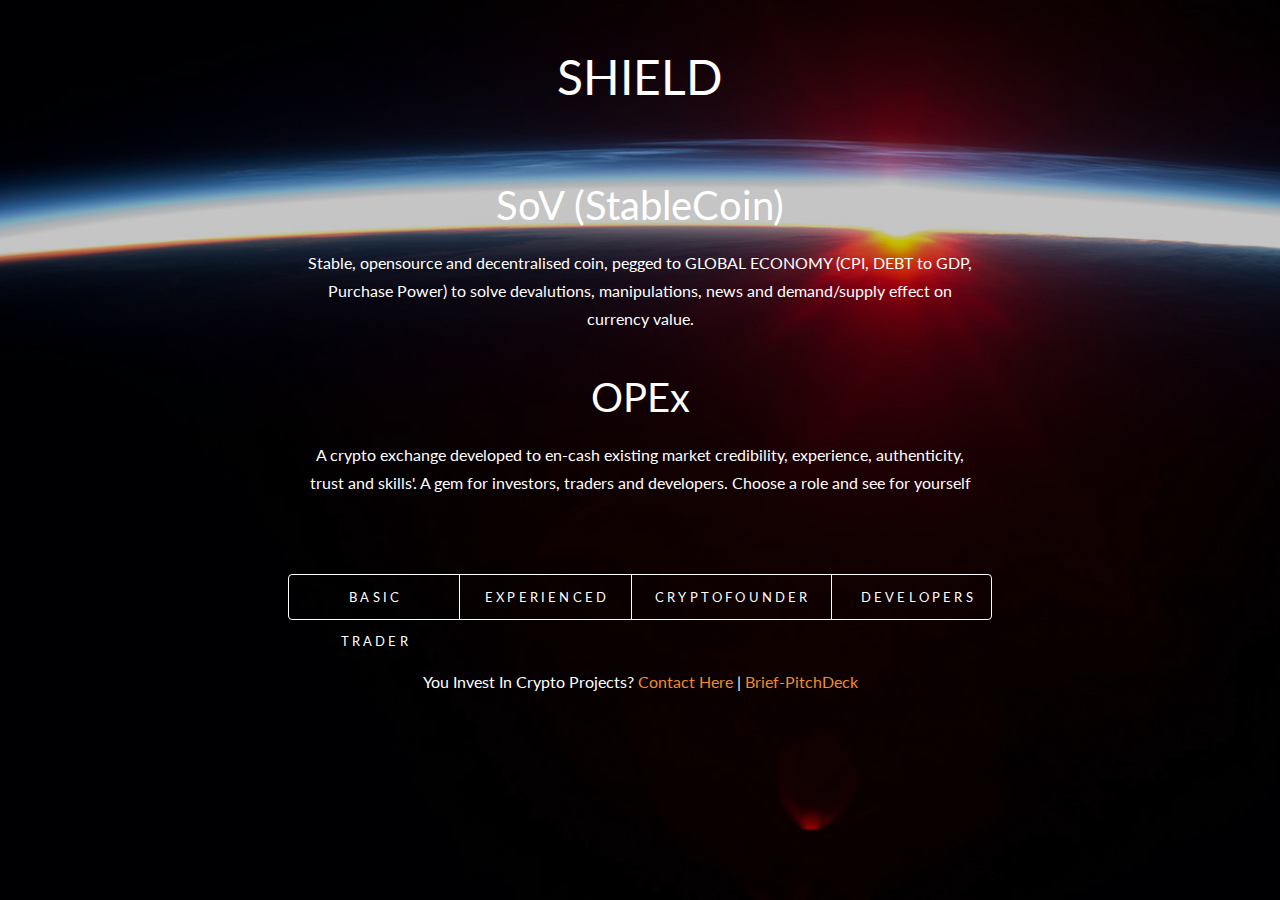
==== index.html @ a000522f "favicon up" ====
<!--
Author: W3layouts
Author URL: http://w3layouts.com
License: Creative Commons Attribution 3.0 Unported
License URL: http://creativecommons.org/licenses/by/3.0/
-->
<!DOCTYPE html>
<html>
<head>
<title>SHIELD | SoV, OPEX,</title>
<!-- for-mobile-apps -->
<meta name="viewport" content="width=device-width, initial-scale=1">
<meta http-equiv="Content-Type" content="text/html; charset=utf-8" />
<meta name="keywords" content="Different Tab Forms Widget Responsive Widget,Login form widgets, Sign up Web forms , Login signup Responsive web form,Flat Pricing table,Flat Drop downs,Registration Forms,News letter Forms,Elements"
	/>
<script>
		addEventListener("load", function () {
			setTimeout(hideURLbar, 0);
		}, false);

		function hideURLbar() {
			window.scrollTo(0, 1);
		}
	</script>
<!-- //for-mobile-apps -->
<!-- font-awesome icons -->
<link rel="stylesheet" href="css/font-awesome.min.css" />
<link rel="shortcut icon" href="images/favicon.png" type="image/png">
<!-- //font-awesome icons -->
<link href="css/style.css" rel="stylesheet" type="text/css" media="all" />
<link href="css/popuo-box.css" rel="stylesheet" type="text/css" media="all" />
<link href="//fonts.googleapis.com/css?family=Lato:100,100i,300,300i,400,400i,700,700i,900,900i&subset=latin-ext" rel="stylesheet">
</head>
<body>
	<div class="main">
		<h1>SHIELD</h1>
			<div class="w3l_main_grids">
				<div class="agile-w3ls">
						
						<div class="content-1">
							<div class="inner">
								<h2>SoV (StableCoin)</h2>
								<p> Stable, opensource and decentralised coin, pegged to GLOBAL ECONOMY (CPI, DEBT to GDP, Purchase Power) to solve devalutions, manipulations, news and demand/supply effect on currency value.</p>
							</div>
							<div class="inner">
								<h2>OPEx</h2>
								<p> A crypto exchange developed to en-cash existing market credibility, experience, authenticity, trust and skills'. A gem for investors, traders and developers. Choose a role and see for yourself</p>
							</div>
							
						</div>
						<div class="agileits_copyright">
							<p> </p>
						</div>
						<div class="agile-nav">
							<nav>
								<ul>
									<li><a class="popup-with-zoom-anim" href="#small-dialog">Basic Trader</a></li>
									<li><a class="popup-with-zoom-anim" href="#small-dialog1">Experienced</a></li>
									<li><a class="popup-with-zoom-anim" href="#small-dialog2">Cryptofounder</a></li>
									<li><a class="popup-with-zoom-anim" href="#small-dialog3">Developers</a></li>
									<div class="clear"></div>
								</ul>
							</nav>
						</div>
					</div>
			</div>

			<div class="agileits_copyright">
			<p>You invest in crypto projects? <a href="https://docs.google.com/forms/d/e/1FAIpQLSe8ktGkxMdHptUZDzYzCmbK1CHjD-7XuiJpvUuY6eFfqFFlgA/viewform?usp=sf_link"target="_blank">Contact Here</a> | <a href="https://thecompanybrief.com/briefs/77hs2" target="_blank">Brief-PitchDeck</a></p>
		</div>
	<!-- small-dialog -->
		<div id="small-dialog" class="mfp-hide w3ls_small_dialog wthree_pop">
			<div class="w3l_main_grid1_w3ls_grid">
				<iframe src="https://docs.google.com/forms/d/e/1FAIpQLSf9cicVhAZ8kPT_a_xrizvjC42dXgAyrbxTZ6YXMr8mtsAuKQ/viewform?embedded=true" width="640" height="1869" frameborder="0" marginheight="0" marginwidth="0"></iframe>	
		</div>
	<!-- //small-dialog -->
	<!-- small-dialog1 -->
	<div id="small-dialog1" class="mfp-hide w3ls_small_dialog wthree_pop">
		<div class="w3l_main_grid1_w3ls_grid">
					<iframe src="https://docs.google.com/forms/d/e/1FAIpQLScFJskcE_09qc7dZI-u8bq-bXFkSENgjenCDsN50kf8i3jAcg/viewform?embedded=true" width="640" height="1452" frameborder="0" marginheight="0" marginwidth="0"></iframe>
					
				</div>
		</div>
	<!-- //small-dialog1 -->
	<!-- small-dialog2 -->
		<div id="small-dialog2" class="mfp-hide w3ls_small_dialog wthree_pop">
				<div class="w3l_main_grid1_w3ls_grid agileinfo_account_reset">
					<iframe src="https://docs.google.com/forms/d/e/1FAIpQLSdk7R9BxZvJ1wugtqSBVRFxWWu4V8XxVItcsx4haS3cgyR8eg/viewform?embedded=true" width="640" height="1459" frameborder="0" marginheight="0" marginwidth="0"></iframe>

				</div>
		</div>
	<!-- //small-dialog2 -->
	<!-- small-dialog3 -->
		<div id="small-dialog3" class="mfp-hide w3ls_small_dialog wthree_pop">
			<div class="w3l_main_grid1_w3ls_grid">
					<iframe src="https://docs.google.com/forms/d/e/1FAIpQLSeETdDZ8EoblFKsa_eYfL6viPxOibIni_ApVsbxssQGWS-c4Q/viewform?embedded=true" width="640" height="2061" frameborder="0" marginheight="0" marginwidth="0"></iframe>
				</div>	
		</div>
	<!-- //small-dialog3 -->
	<!-- small-dialog4 -->
		<div id="small-dialog4" class="mfp-hide w3ls_small_dialog wthree_pop">
			<div class="w3l_main_grid1_w3ls_grid">
					<iframe src="https://docs.google.com/forms/d/e/1FAIpQLSeETdDZ8EoblFKsa_eYfL6viPxOibIni_ApVsbxssQGWS-c4Q/viewform?embedded=true" width="640" height="2061" frameborder="0" marginheight="0" marginwidth="0"></iframe>
				</div>	
		</div>
	<!-- //small-dialog4 -->
		
		<!-- js -->
			<script src="js/jquery-2.2.3.min.js"></script> 
		<!-- //js --> 
			<!-- pop-up-box -->
			<script src="js/jquery.magnific-popup.js" type="text/javascript"></script>
			<!--//pop-up-box -->
			<script>
				$(document).ready(function() {
					$('.popup-with-zoom-anim').magnificPopup({
						type: 'inline',
						fixedContentPos: false,
						fixedBgPos: true,
						overflowY: 'auto',
						closeBtnInside: true,
						preloader: false,
						midClick: true,
						removalDelay: 300,
						mainClass: 'my-mfp-zoom-in'
					});														
				});
			</script>
			
	</div>
</body>
</html>
---- css/style.css ----
/*--
Author: W3layouts
Author URL: http://w3layouts.com
License: Creative Commons Attribution 3.0 Unported
License URL: http://creativecommons.org/licenses/by/3.0/
--*/
/* reset */
html,body,div,span,applet,object,iframe,h1,h2,h3,h4,h5,h6,p,blockquote,pre,a,abbr,acronym,address,big,cite,code,del,dfn,em,img,ins,kbd,q,s,samp,small,strike,strong,sub,sup,tt,var,b,u,i,dl,dt,dd,ol,nav ul,nav li,fieldset,form,label,legend,table,caption,tbody,tfoot,thead,tr,th,td,article,aside,canvas,details,embed,figure,figcaption,footer,header,hgroup,menu,nav,output,ruby,section,summary,time,mark,audio,video{margin:0;padding:0;border:0;font-size:100%;font:inherit;vertical-align:baseline;}
article, aside, details, figcaption, figure,footer, header, hgroup, menu, nav, section {display: block;}
ol,ul{list-style:none;margin:0px;padding:0px;}
blockquote,q{quotes:none;}
blockquote:before,blockquote:after,q:before,q:after{content:'';content:none;}
table{border-collapse:collapse;border-spacing:0;}
/* start editing from here */
a{text-decoration:none;}
.txt-rt{text-align:right;}/* text align right */
.txt-lt{text-align:left;}/* text align left */
.txt-center{text-align:center;}/* text align center */
.float-rt{float:right;}/* float right */
.float-lt{float:left;}/* float left */
.clear{clear:both;}/* clear float */
.pos-relative{position:relative;}/* Position Relative */
.pos-absolute{position:absolute;}/* Position Absolute */
.vertical-base{	vertical-align:baseline;}/* vertical align baseline */
.vertical-top{	vertical-align:top;}/* vertical align top */
nav.vertical ul li{	display:block;}/* vertical menu */
nav.horizontal ul li{	display: inline-block;}/* horizontal menu */
img{max-width:100%;}
/*end reset*/
html, body{
    font-size: 100%;
	font-family: 'Lato', sans-serif;
	background:#212121;
}
h1,h2,h3,h4,h5,h6,input,p,a,select{
	font-family: 'Lato', sans-serif;
	margin:0;
}
ul,label{
	margin:0;
	padding:0;
}
body a:hover,body a{
	text-decoration:none;
}
body {
    background: url(../images/1.jpg);
    background-size: cover;
	min-height: 100vh;
}
/*-- main --*/
.agileits_copyright{
	text-align: center;
}
.agileits_copyright p{
	font-size: 1em;
    color:#fff;
    margin: 3em 0 0;
    line-height: 1.8em;
    padding: 0 1em;
    text-transform: capitalize;
}
.agileits_copyright p a {
    color:#ed8d2d;
    text-decoration: none;
}
.agileits_copyright p a:hover{
	color:#fff;
}
input[type="submit"],.btn-primary,.agileits_copyright p a,.w3l_search_bottom ul.agileits_social_icons li a{
	transition:.5s ease-in;
	-webkit-transition:.5s ease-in;
	-moz-transition:.5s ease-in;
	-o-transition:.5s ease-in;
	-ms-transition:.5s ease-in;
}
.main {
    padding: 3em 0 6.5em;
}
.main h1{
	text-align: center;
    color:#ffffff;
    font-size:3em;
    margin-bottom: 1em;
	text-transform:uppercase;
}
.message textarea {
    outline: none;
    padding: 10px 10px 10px 40px;
    font-size: 14px;
    color: #212121;
    border: none;
    border-bottom: 1px solid #999;
    width: 86.5%;
	font-family: 'Lato', sans-serif;
}
.inner h2 {
    font-size: 40px;
    text-align: center;
    color: #fff;
}
.inner p {
    font-size: 16px;
    color: #fff;
    line-height: 28px;
    text-align: center;
    margin: 20px 0 0;
}
.w3l_main_grids{
	width:55%;
	margin:0 auto;
}
 .content .inner > :last-child {
    margin-bottom: 0;
}
 .content {
    border-style: solid;
    border-color: #ffffff;
    border-top-width: 1px;
    border-bottom-width: 1px;
    max-width: 100%;
}
 .content p {
    text-transform: uppercase;
    letter-spacing: 0.2rem;
    font-size: 0.8rem;
    line-height: 2;
}
.agile-w3ls  {
    -moz-transition: opacity 0.325s ease-in-out;
    -webkit-transition: opacity 0.325s ease-in-out;
    -ms-transition: opacity 0.325s ease-in-out;
    transition: opacity 0.325s ease-in-out;
    position: relative;
    margin-top: 3.5rem;
}
.agile-w3ls nav ul {
    display: -moz-flex;
    display: -webkit-flex;
    display: -ms-flex;
    display: flex;
    margin-bottom: 0;
    list-style: none;
    padding-left: 0;
    border: solid 1px #ffffff;
    border-radius: 4px;
}
.w3l_main_grids nav ul li a {
    display: block;
    min-width: 10.95rem;
    height: 2.75rem;
    line-height: 2.75rem;
    padding: 0 1.25rem 0 1.45rem;
    text-transform: uppercase;
    letter-spacing: 0.2rem;
    font-size: 0.8rem;
    border-bottom: 0;
	text-align:center;
	color: #fff;
	outline: none;
}
.agile-w3ls nav ul li:first-child {
    border-left: 0;
}
.agile-w3ls nav ul li {
    padding-left: 0;
    border-left: solid 1px #ffffff;
}

.w3ls_sign_up{
	text-align:center;
}
.w3ls_sign_up a {
    font-size: 1.5em;
    color: #fff;
    padding: .5em 0;
    background: none;
    display: block;
    border: 1px solid #fff;
    text-decoration: none;
}
.agile-nav {
    position: relative;
    margin-top: 57px;
}
.agile-w3ls .content-1 {
    max-width: 100%;
}
.w3l_main_grid:nth-child(2) {
    margin: 0 2em;
}
.w3l_main_grid:nth-child(3) {
    margin: 0 2em 0 0;
}
.agileits_main_grid_top,.wthree_main_grid_middle_pos,.w3_agileits_sign_up a{
	background:#c95ed1 !important;
}
.agileinfo_para{
	color:#fabcff !important;
}
.agileits_w3layouts_main_grid_top,.w3_agile_main_grid_middle_pos,.w3layouts_sign_up a{
	background:#32d1a4 !important;
}
.agile_para{
	color:#c8ffef !important;
}
.w3_main_grid_middle1 ul li i{
	color:#c95ed1 !important;
}
.w3_main_grid_middle2 ul li i{
	color:#32d1a4 !important;
}
.inner {
    padding: 20px;
}
/*-- pop-up --*/
.w3l_main_grid1_w3ls_grid h3 {
    font-size: 1.5em;
    text-transform: uppercase;
    color: #fff;
    padding: 0.5em;
    background: #1d2a3a;
    text-align: center;
}
.w3_agile_main_left_grid_w3_agileits {
    padding: 2em;
    background: #fff;
}
.w3l_main_grid1_w3ls_grid input[type="text"],.agileits_mask_password input[type="email"], .w3l_main_grid1_w3ls_grid input[type="password"], .w3l_main_grid1_w3ls_grid input[type="email"] {
    outline: none;
    padding: 10px 10px 10px 40px;
    font-size: 14px;
    color: #212121;
    border: none;
    border-bottom: 1px solid #999;
    width:86.5%;
}
.agileits_w3layouts_user:nth-child(2),.agileits_w3layouts_user:nth-child(4),.w3l_main_grid1_w3ls_grid:nth-child(2) {
    margin: 1.5em 0;
}
.agile_remember {
    padding: 0.5em 0;
}
.agile_remember_left {
    float: left;
}
.agile_remember_right {
    float: right;
}
.agile_remember_right a {
    font-size: 1em;
    color: #999;
    text-decoration: underline;
}
.agile_remember_right a:hover {
    color: #212121;
}
.w3l_main_grid1_w3ls_grid label {
    font-size: 1em;
    font-weight: 400;
    color: #999;
    margin: 1.5em 0 0 0em;
    text-transform: capitalize;
}
.checkbox {
    position: relative;
	padding-left: 38px !important;
    cursor: pointer;
}
.checkbox i {
    position: absolute;
    bottom: -2px;
    left: 0;
    display: block;
    width: 20px;
    height: 20px;
    outline: none;
    border: 1px solid #5B5B5B;
    background: #FFF;
}
.checkbox input + i:after,.radio input + i:after {
    position: absolute;
    opacity: 0;
    transition: opacity 0.1s;
    -o-transition: opacity 0.1s;
    -ms-transition: opacity 0.1s;
    -moz-transition: opacity 0.1s;
    -webkit-transition: opacity 0.1s;
}
.checkbox input:checked + i:after,.radio input:checked + i:after{
    opacity: 1;
}
.checkbox input,.radio input {
    position: absolute;
    left: -9999px;
}
.checkbox input + i:after {
    content: '';
    background: url("../images/4.png") no-repeat 0px 2px;
    top: 0px;
    left: 2px;
    width: 20px;
    height: 20px;
    font: normal 12px/16px FontAwesome;
    text-align: center;
}
.agileits_w3layouts_user{
	position:relative;
}
.agileits_w3layouts_user i{
	position: absolute;
    top: 26%;
    left: 2%;
    font-size: 1em;
    color: #424242;
}
.w3l_main_grid1_w3ls_grid input[type="submit"],.w3l_main_grid1_w3ls_grid input[type="reset"],.agileits_mask_password input[type="submit"]{
    outline: none;
    padding: 10px 0;
    font-size: 1em;
    color: #fff;
    border: none;
    width: 100%;
    background:#ed8d2d;
    cursor: pointer;
    margin: 1.5em 0 0;
}
.w3l_main_grid1_w3ls_grid input[type="submit"]:hover,.w3l_main_grid1_w3ls_grid input[type="reset"]:hover,.agileits_mask_password input[type="submit"]:hover{
	background:#1d2a3a;
	color:#fff;
}
.w3l_main_grid1_w3ls_grid h4 {
    font-size: 1.2em;
    color: #212121;
    margin: 1.5em 0 1em;
    text-align: center;
}
.wthree_social_icons{
	text-align:center;
}
.wthree_social_icons ul li{
	display:inline-block;
}
.wthree_social_icons ul li a{
	width: 40px;
    height: 40px;
    color: #fff;
    text-align: center;
    display: block;
    font-size: 13px;
    line-height: 3.2;
    border-radius: 20px;
}
a.w3_agile_facebook{
	background:#3b5998;
}
a.agile_twitter{
	background:#1da1f2;
}
a.w3_agile_dribble{
	background:#ea4c89;
}
a.w3_agile_vimeo{
	background:#1ab7ea;
}
a.w3_agile_facebook:hover {
    background: #84a3e3;
}
a.agile_twitter:hover{
	background:#68b8e9;
}
a.w3_agile_dribble:hover{
	background:#f782af;
}
a.w3_agile_vimeo:hover{
	background:#5acef3;
}
.w3_agile_main_left_grid_w3_agileits h5 {
    font-size: 1em;
    color: #999;
    margin: 2em 0 0;
    text-align: center;
}
.w3_agile_main_left_grid_w3_agileits h5 a {
    color: #212121;
    text-decoration: underline;
}
.w3_agile_main_left_grid_w3_agileits h5 a:hover {
    color: #999;
}
.check label span {
    color:#ee2b2b;
}
.agileinfo_account_reset{
	margin:2em 0;
}
.w3_agile_main_left_grid_w3_agileits p.asd {
    font-size: 14px;
    color: #999;
    line-height: 1.8em;
}
.w3_agile_main_left_grid_w3_agileits p a {
    text-decoration: none;
    color: #212121;
    text-decoration: underline;
}
.w3_agile_main_left_grid_w3_agileits p a:hover {
    color: #999;
}

.w3_pass + .unmask {
  position: absolute;
  right: 0;
  top: 7px;
  text-indent: -9999px;
  width: 25px;
  height: 25px;
  background: #aaa;
  border-radius: 50%;
  cursor: pointer;
  border: none;
  -webkit-appearance: none;
  outline:none;
}

.w3_pass + .unmask:before {
  content: "";
  position: absolute;
  top: 4px;
  left: 4px;
  width: 17px;
  height: 17px;
  background: #e3e3e3;
  z-index: 1;
  border-radius: 50%;
}

.w3_pass[type="text"] + .unmask:after {
  content: "";
  position: absolute;
  top: 6px;
  left: 6px;
  width: 13px;
  height: 13px;
  background: #aaa;
  z-index: 2;
  border-radius: 50%;
}
.agileits_w3layouts_user1{
	margin:1.5em 0 0 !important;
}
input[type="password"].w3_pass {
    padding: 10px 40px 10px 40px;
    width: 78.5% !important;
}
/*-- //pop-up --*/
@media (max-width: 1440px) {
.w3l_main_grids nav ul li a {
    min-width: 9.95rem;
}
}
@media (max-width: 1366px) {
.w3l_main_grids nav ul li a {
    min-width: 8.95rem;
}
}
@media (max-width: 1280px) {
.w3l_main_grids nav ul li a {
    min-width: 7.95rem;
}
}
@media (max-width: 1080px) {
.w3l_main_grids nav ul li a {
    min-width: 5.95rem;
}
.agile-w3ls {
    margin-top: 0rem;
}
.inner {
    padding: 0px;
}
.main h1 {
    font-size: 3em;
    margin-bottom: 1.1em;
}
}
@media (max-width: 991px) {
.w3l_main_grids {
    width: 59%;
}
}
@media (max-width: 900px) {
.w3l_main_grids {
    width: 63%;
}
}
@media (max-width: 800px) {
.w3l_main_grids {
    width: 71%;
}
}
@media (max-width:768px) {
.w3l_main_grids {
    width: 72%;
}
.main {
    padding: 8em 0 22.5em;
}
}
@media (max-width: 736px) {
.w3l_main_grids {
    width: 77%;
}
.main {
    padding: 3em 0 3em;
}
}
@media (max-width: 667px) {
.w3l_main_grids {
    width: 85%;
}
.main {
    padding: 3em 0 2.5em;
}
}
@media (max-width: 640px) {
.w3l_main_grids {
    width: 79%;
}
.main h1 {
    font-size: 2.5em;
}
.w3l_main_grids nav ul li a {
    min-width: 4.95rem;
}
#small-dialog, #small-dialog1, #small-dialog2, #small-dialog3 {
    max-width: 400px;
}
}
@media (max-width: 600px) {
.w3l_main_grids {
    width: 88%;
}
}
@media (max-width: 568px) {
.w3l_main_grids {
    width: 93%;
}
}
@media (max-width: 480px) {
.w3l_main_grids {
    width: 94%;
}
.main h1 {
    font-size: 2em;
}
.inner h2 {
    font-size: 30px;
}
.w3l_main_grids nav ul li a {
    padding: 0 1.25rem 0 0.72rem;
	min-width: 3.95rem;
}
}
@media (max-width: 414px) {
.w3l_main_grids {
    width: 86%;
}
.w3l_main_grids nav ul li a {
    padding: 0 0.25rem 0 0.2rem;
    min-width: 4.7rem;
    letter-spacing: 0.1rem;
}
.main {
    padding: 3em 0 10.95em;
}
#small-dialog, #small-dialog1, #small-dialog2, #small-dialog3 {
    padding: 1em;
}
.w3_agile_main_left_grid_w3_agileits {
    padding: 2em 1em 2em 0em;
}
}
@media (max-width: 384px) {
.w3l_main_grids {
    width: 92%;
}
.main h1 {
    font-size: 1.8em;
}
.w3l_main_grids nav ul li a {
    min-width: 4.65rem;
}
.main {
    padding: 3em 0 6.95em;
}
}
@media (max-width: 375px) {
.w3l_main_grids {
    width: 91%;
}
}
@media (max-width: 320px) {
.w3l_main_grids {
    width: 96%;
}
.main h1 {
    font-size: 1.6em;
}
.inner h2 {
    font-size: 26px;
}
.w3l_main_grids nav ul li a {
    padding: 0 0.1rem 0 0.4rem;
    min-width: 4.15rem;
    letter-spacing: 0rem;
}
.agile-nav {
    margin-top: 30px;
}
.main {
    padding: 3em 0 2.75em;
}
.agileits_copyright p {
    margin: 2em 0 0;
}
.agileits_copyright p {
    font-size: 0.95em;
}
}
---- css/popuo-box.css ----
/* Styles for dialog window */
#small-dialog,#small-dialog1,#small-dialog2,#small-dialog3{
	background:#fff;
	padding: 2em;
	text-align: left;
	max-width: 500px;
	margin: 40px auto;
	position: relative;
	text-align:center;
}
#small-dialog-it,#small-dialog-in,#small-dialog-fr,#small-dialog-sh,#small-dialog-sf,#small-dialog-su,#small-dialog-me,#small-dialog-ch,#small-dialog-pi,#small-dialog-am {
	background: white;
	padding:0px;
	text-align: left;
	max-width: 450px;
	margin: 40px auto;
	position: relative;
	text-align:center;
}
a.play-icon.popup-with-zoom-anim img:hover {
	opacity: 0.5;
	transition:0.5s all;
	-webkit-transition:0.5s all;
	-o-transition:0.5s all;
	-moz-transition:0.5s all;
	-ms-transition:0.5s all;
}
.portfolio-items{
	text-align:center;
	margin:0 auto;
}
.portfolio-items img{
	width:100%;
}
.portfolio-items h4{
	margin:1em 0;
	font-size:25px;
	color:#a63d56;
}
.portfolio-items p{
	text-align:justify;
}
/**

/**
 * Fade-zoom animation for first dialog
 */

/* start state */
.my-mfp-zoom-in #small-dialog,.my-mfp-zoom-in #small-dialog1, .my-mfp-zoom-in #small-dialog2, .my-mfp-zoom-in #small-dialog3  {
opacity: 0;
-webkit-transition: all 0.2s ease-in-out;
-moz-transition: all 0.2s ease-in-out;
-o-transition: all 0.2s ease-in-out;
transition: all 0.2s ease-in-out;
-webkit-transform: scale(0.8);
-moz-transform: scale(0.8);
-ms-transform: scale(0.8);
-o-transform: scale(0.8);
transform: scale(0.8);
}
/* animate in */
.my-mfp-zoom-in.mfp-ready #small-dialog,.my-mfp-zoom-in.mfp-ready #small-dialog1,.my-mfp-zoom-in.mfp-ready #small-dialog2,.my-mfp-zoom-in.mfp-ready #small-dialog3 {
opacity: 1;
-webkit-transform: scale(1);
-moz-transform: scale(1);
-ms-transform: scale(1);
-o-transform: scale(1);
transform: scale(1);
}
/* animate out */
.my-mfp-zoom-in.mfp-removing #small-dialog,.my-mfp-zoom-in.mfp-removing #small-dialog1,.my-mfp-zoom-in.mfp-removing #small-dialog2,.my-mfp-zoom-in.mfp-removing #small-dialog3 {
-webkit-transform: scale(0.8);
-moz-transform: scale(0.8);
-ms-transform: scale(0.8);
-o-transform: scale(0.8);
transform: scale(0.8);
opacity: 0;
}
/* Dark overlay, start state */
.my-mfp-zoom-in.mfp-bg {
opacity: 0;
-webkit-transition: opacity 0.3s ease-out;
-moz-transition: opacity 0.3s ease-out;
-o-transition: opacity 0.3s ease-out;
transition: opacity 0.3s ease-out;
}
/* animate in */
.my-mfp-zoom-in.mfp-ready.mfp-bg {
opacity: 0.8;
}
/* animate out */
.my-mfp-zoom-in.mfp-removing.mfp-bg {
opacity: 0;
}
/**
/* Magnific Popup CSS */
.mfp-bg {
  top: 0;
  left: 0;
  width: 100%;
  height: 100%;
  z-index: 1042;
  overflow: hidden;
  position: fixed;
  background: #0b0b0b;
  opacity: 0.8;
  filter: alpha(opacity=80); }

.mfp-wrap {
  top: 0;
  left: 0;
  width: 100%;
  height: 100%;
  z-index: 1043;
  position: fixed;
  outline: none !important;
  -webkit-backface-visibility: hidden; }

.mfp-container {
  text-align: center;
  position: absolute;
  width: 100%;
  height: 100%;
  left: 0;
  top: 0;
  padding: 0 8px;
  -webkit-box-sizing: border-box;
  -moz-box-sizing: border-box;
  box-sizing: border-box; }

.mfp-container:before {
  content: '';
  display: inline-block;
  height: 100%;
  vertical-align: middle; }

.mfp-align-top .mfp-container:before {
  display: none; }

.mfp-content {
  position: relative;
  display: inline-block;
  vertical-align: middle;
  margin: 0 auto;
  text-align: left;
  z-index: 1045; }

.mfp-inline-holder .mfp-content,
.mfp-ajax-holder .mfp-content {
  width: 100%;
  cursor: auto; }

.mfp-ajax-cur {
  cursor: progress; }

.mfp-zoom-out-cur,
.mfp-zoom-out-cur .mfp-image-holder .mfp-close {
  cursor: -moz-zoom-out;
  cursor: -webkit-zoom-out;
  cursor: zoom-out; }
.mfp-zoom {
  cursor: pointer;
  cursor: -webkit-zoom-in;
  cursor: -moz-zoom-in;
  cursor: zoom-in; }

.mfp-auto-cursor .mfp-content {
  cursor: auto; }

.mfp-close,
.mfp-arrow,
.mfp-preloader,
.mfp-counter {
  -webkit-user-select: none;
  -moz-user-select: none;
  user-select: none; }

.mfp-loading.mfp-figure {
  display: none; }

.mfp-hide {
  display: none !important; }
.mfp-content iframe{
	width:100%;
	min-height:500px;
}
.mfp-preloader {
  color: #cccccc;
  position: absolute;
  top: 50%;
  width: auto;
  text-align: center;
  margin-top: -0.8em;
  left: 8px;
  right: 8px;
  z-index: 1044; }

.mfp-preloader a {
  color: #cccccc; }

.mfp-preloader a:hover {
  color: white; }

.mfp-s-ready .mfp-preloader {
  display: none; }

.mfp-s-error .mfp-content {
  display: none; }

button.mfp-close,
button.mfp-arrow {
  overflow: visible;
  cursor: pointer;
  border: 0;
   background:#FFF;
  -webkit-appearance: none;
  display: block;
  padding: 0;
  z-index: 1046; }
button::-moz-focus-inner {
  padding: 0;
  border: 0; }

.mfp-close {
	width: 23px;
    height: 30px;
    line-height: 25px;
    position: absolute;
    left: -30px;
    top: -30px;
    text-decoration: none;
    text-align: center;
    padding: 0 0 18px 10px;
    color: white !important;
    font-style: normal;
    font-size: 45px;
    outline: none;
    font-family: 'Open Sans', sans-serif;
 }
  .mfp-close:hover, .mfp-close:focus {
    opacity: 1; }

.mfp-close-btn-in .mfp-close {
  color: #333333; 
  background: none;
  }

.mfp-image-holder .mfp-close,
.mfp-iframe-holder .mfp-close {
  color: white;
  right: -6px;
  text-align: right;
  padding-right: 6px;
  width: 100%; 
}
.login h3,.signup h3{
	margin:1em 0;
	color: #a63d56;
}
.login input[type="text"],.login input[type="password"]{
	width:90%;
	padding:5px;
	margin:3px 0;x
	border: 1px solid #a63d56;
	outline: none !important;
}
.signup input[type="text"]{
	width: 44.5%;
	padding: 5px;
	margin: 10px 0;
	outline: none;
	background: #EBEBEB;
	border: solid 1px #222;
}
.signup input.email[type="text"],.signup input[type="password"]{
	width: 90%;
	padding: 5px;
	margin: 10px 0;
	outline: none;
	background: #EBEBEB;
	border: solid 1px #222;
}
.login input[type="submit"],.signup input[type="submit"]{
	background: #347083;
	border: 0px;
	padding: 5px 10px;
	margin: 10px 10px;
	outline: none;
	font-size: 18px;
	color: #fff;
	text-transform: uppercase;
	width: 17%;	
	-webkit-appearance: none;
}
.login input[type="submit"]:hover,.signup input[type="submit"]:hover{
	background:#163035;
	-webkit-transition: all 0.5s ease-in-out;
	-moz-transition: all 0.5s ease-in-out;
	-o-transition: all 0.5s ease-in-out;
	transition: all 0.5s ease-in-out;
}
@media all and (max-width:600px){
	#small-dialog, #small-dialog1 {
		max-width: 420px;
	}
}
@media all and (max-width:568px){
	#small-dialog, #small-dialog1 {
		max-width: 425px;
	}
}
@media all and (max-width:480px){
	.comments-area textarea{
		height:100px;
	}
	.login input[type="submit"], .signup input[type="submit"] {
		font-size: 14px;
		width: 20%;
	}
	.mfp-close {
		left: 0;
	}
	#small-dialog, #small-dialog1 {
		max-width: 445px;
	}
}
@media all and (max-width:414px){
	#small-dialog, #small-dialog1 {
		padding: 1.5em;
	}
}
@media all and (max-width:375px){
	#small-dialog h2, #small-dialog1 h2 {
		font-size: 1.5em;
	}
}
@media all and (max-width:320px){
	.comments-area span.label,.comments-area span.text-field{
		float:none;
		width:100%;
	}
	.comments-area span{
		padding-bottom:3px;
	}
	.comments-area input[type="text"], .comments-area textarea{
		width:92%;
	}
	.comments-area div{
		padding:2px 0;
	}
	.mfp-content iframe{
		width:100%;
		min-height:250px;
	}
	.login input[type="submit"], .signup input[type="submit"] {
		font-size: 12px;
		width: 29%;
	}
	.signup input[type="text"] {
		width: 90%;
	}
	.mfp-close {
		right: 2px;
		top:-30px;
	}
}
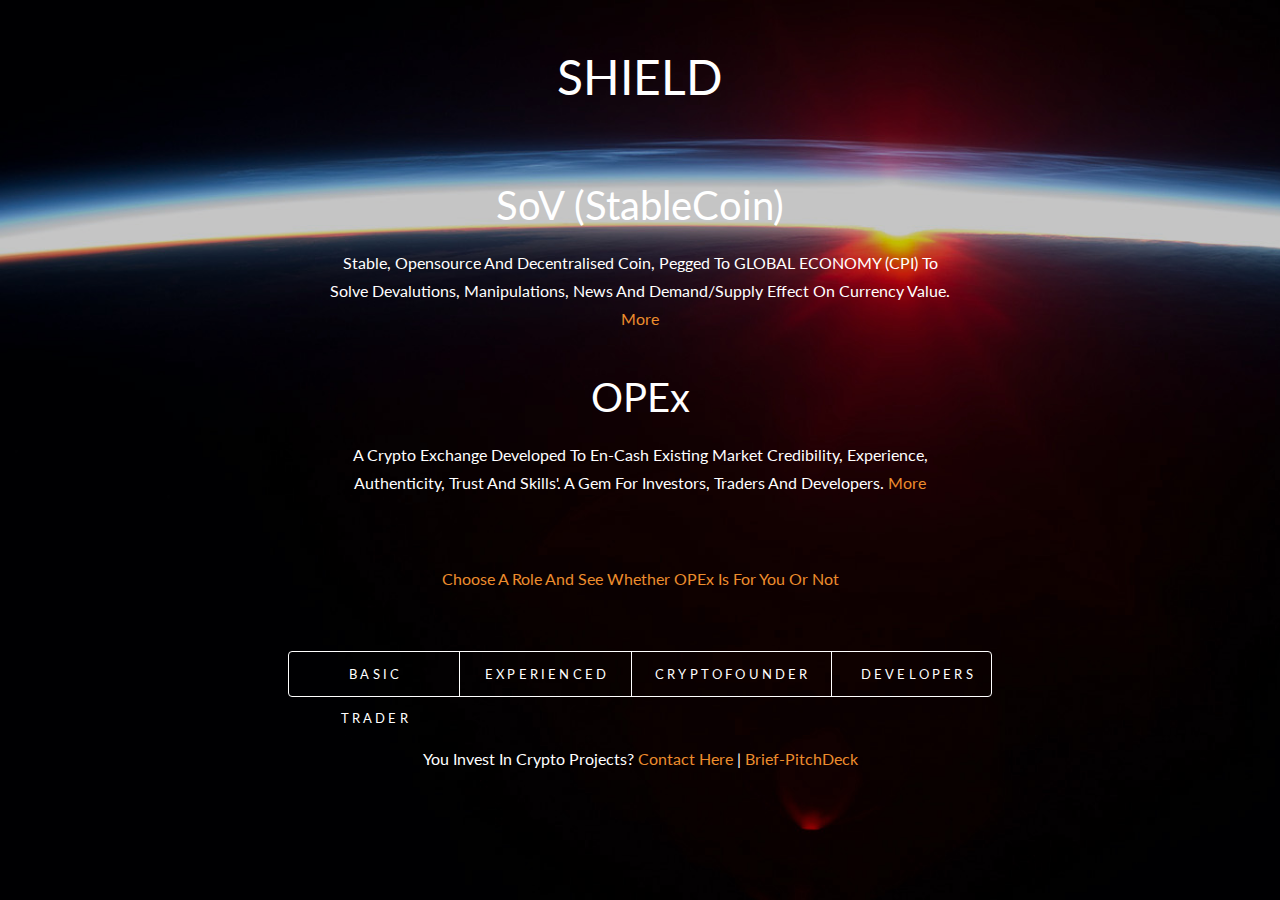
==== commit 7caec725: "sov and opex updates" ====
--- a/index.html
+++ b/index.html
@@ -41,16 +41,20 @@
 						<div class="content-1">
 							<div class="inner">
 								<h2>SoV (StableCoin)</h2>
-								<p> Stable, opensource and decentralised coin, pegged to GLOBAL ECONOMY (CPI, DEBT to GDP, Purchase Power) to solve devalutions, manipulations, news and demand/supply effect on currency value.</p>
+								<div class="agileits_copyright">
+									<p> Stable, opensource and decentralised coin, pegged to GLOBAL ECONOMY (CPI) to solve devalutions, manipulations, news and demand/supply effect on currency value.<a href="sov.html" target="_blank"> More</a></p>
+								</div>
 							</div>
 							<div class="inner">
 								<h2>OPEx</h2>
-								<p> A crypto exchange developed to en-cash existing market credibility, experience, authenticity, trust and skills'. A gem for investors, traders and developers. Choose a role and see for yourself</p>
+								<div class="agileits_copyright">
+									<p> A crypto exchange developed to en-cash existing market credibility, experience, authenticity, trust and skills'. A gem for investors, traders and developers.<a href="opex.html" target="_blank"> More</a></p>
+								</div>
 							</div>
 							
 						</div>
 						<div class="agileits_copyright">
-							<p> </p>
+							<p><a href="sov.html" target="_blank"> Choose a role and see whether OPEx is for you or not</a></p>
 						</div>
 						<div class="agile-nav">
 							<nav>
@@ -59,6 +63,8 @@
 									<li><a class="popup-with-zoom-anim" href="#small-dialog1">Experienced</a></li>
 									<li><a class="popup-with-zoom-anim" href="#small-dialog2">Cryptofounder</a></li>
 									<li><a class="popup-with-zoom-anim" href="#small-dialog3">Developers</a></li>
+
+
 									<div class="clear"></div>
 								</ul>
 							</nav>
@@ -67,8 +73,10 @@
 			</div>
 
 			<div class="agileits_copyright">
-			<p>You invest in crypto projects? <a href="https://docs.google.com/forms/d/e/1FAIpQLSe8ktGkxMdHptUZDzYzCmbK1CHjD-7XuiJpvUuY6eFfqFFlgA/viewform?usp=sf_link"target="_blank">Contact Here</a> | <a href="https://thecompanybrief.com/briefs/77hs2" target="_blank">Brief-PitchDeck</a></p>
-		</div>
+				<p>You invest in crypto projects? <a href="https://docs.google.com/forms/d/e/1FAIpQLSe8ktGkxMdHptUZDzYzCmbK1CHjD-7XuiJpvUuY6eFfqFFlgA/viewform?usp=sf_link"target="_blank">Contact Here</a> | <a href="https://thecompanybrief.com/briefs/77hs2" target="_blank">Brief-PitchDeck</a></p>
+			</div>
+
+			
 	<!-- small-dialog -->
 		<div id="small-dialog" class="mfp-hide w3ls_small_dialog wthree_pop">
 			<div class="w3l_main_grid1_w3ls_grid">
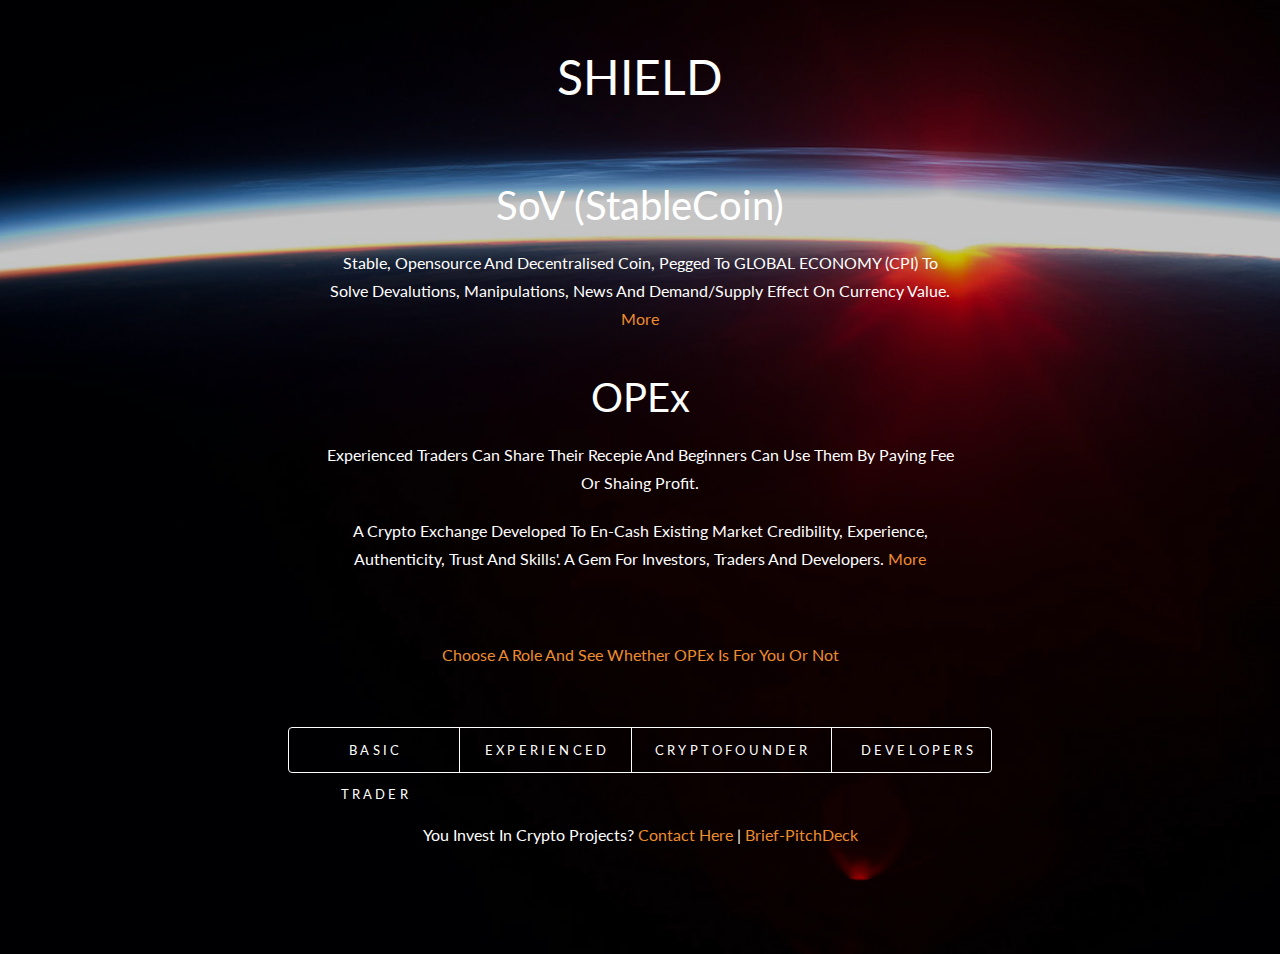
==== commit eb1c3296: "update" ====
--- a/index.html
+++ b/index.html
@@ -48,6 +48,7 @@
 							<div class="inner">
 								<h2>OPEx</h2>
 								<div class="agileits_copyright">
+									<p>Experienced traders can share their recepie and beginners can use them by paying fee or shaing profit.</p>
 									<p> A crypto exchange developed to en-cash existing market credibility, experience, authenticity, trust and skills'. A gem for investors, traders and developers.<a href="opex.html" target="_blank"> More</a></p>
 								</div>
 							</div>
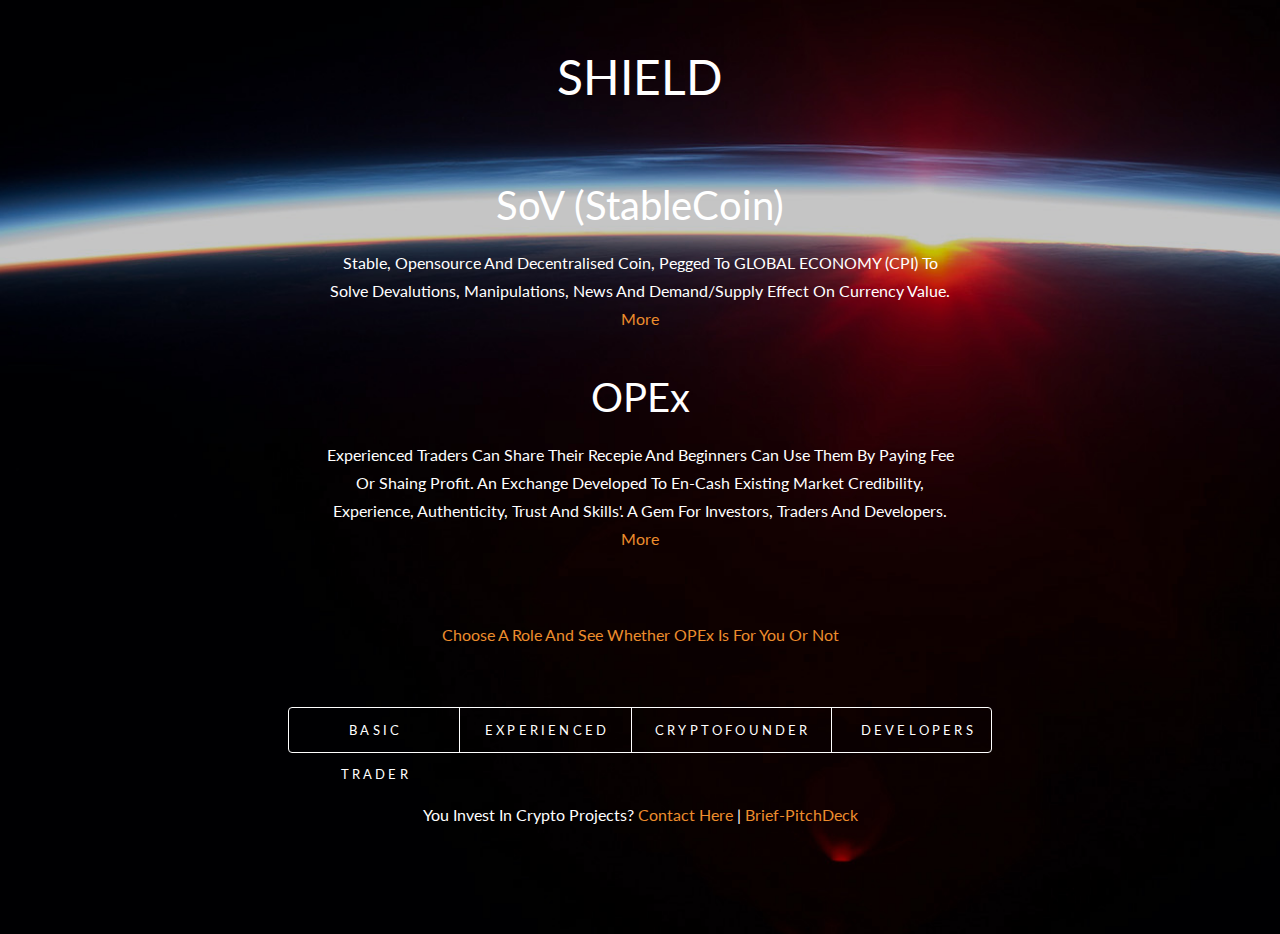
==== commit d55089b6: "Update index.html" ====
--- a/index.html
+++ b/index.html
@@ -48,8 +48,8 @@
 							<div class="inner">
 								<h2>OPEx</h2>
 								<div class="agileits_copyright">
-									<p>Experienced traders can share their recepie and beginners can use them by paying fee or shaing profit.</p>
-									<p> A crypto exchange developed to en-cash existing market credibility, experience, authenticity, trust and skills'. A gem for investors, traders and developers.<a href="opex.html" target="_blank"> More</a></p>
+									<p>Experienced traders can share their recepie and beginners can use them by paying fee or shaing profit.
+									An exchange developed to en-cash existing market credibility, experience, authenticity, trust and skills'. A gem for investors, traders and developers.<a href="opex.html" target="_blank"> More</a></p>
 								</div>
 							</div>
 							
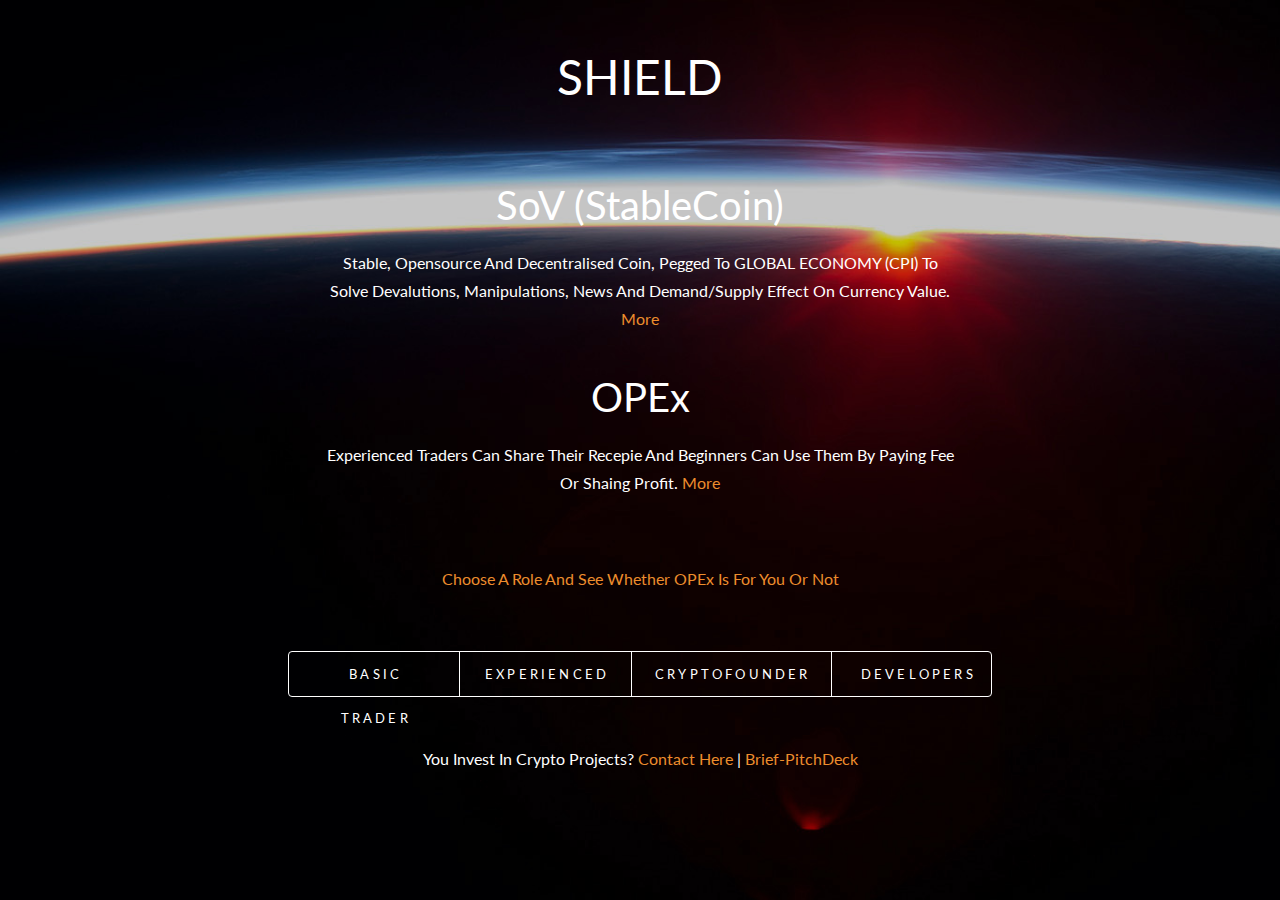
==== commit 3a88e7f4: "Update index.html" ====
--- a/index.html
+++ b/index.html
@@ -49,7 +49,7 @@
 								<h2>OPEx</h2>
 								<div class="agileits_copyright">
 									<p>Experienced traders can share their recepie and beginners can use them by paying fee or shaing profit.
-									An exchange developed to en-cash existing market credibility, experience, authenticity, trust and skills'. A gem for investors, traders and developers.<a href="opex.html" target="_blank"> More</a></p>
+									<a href="opex.html" target="_blank"> More</a></p>
 								</div>
 							</div>
 							
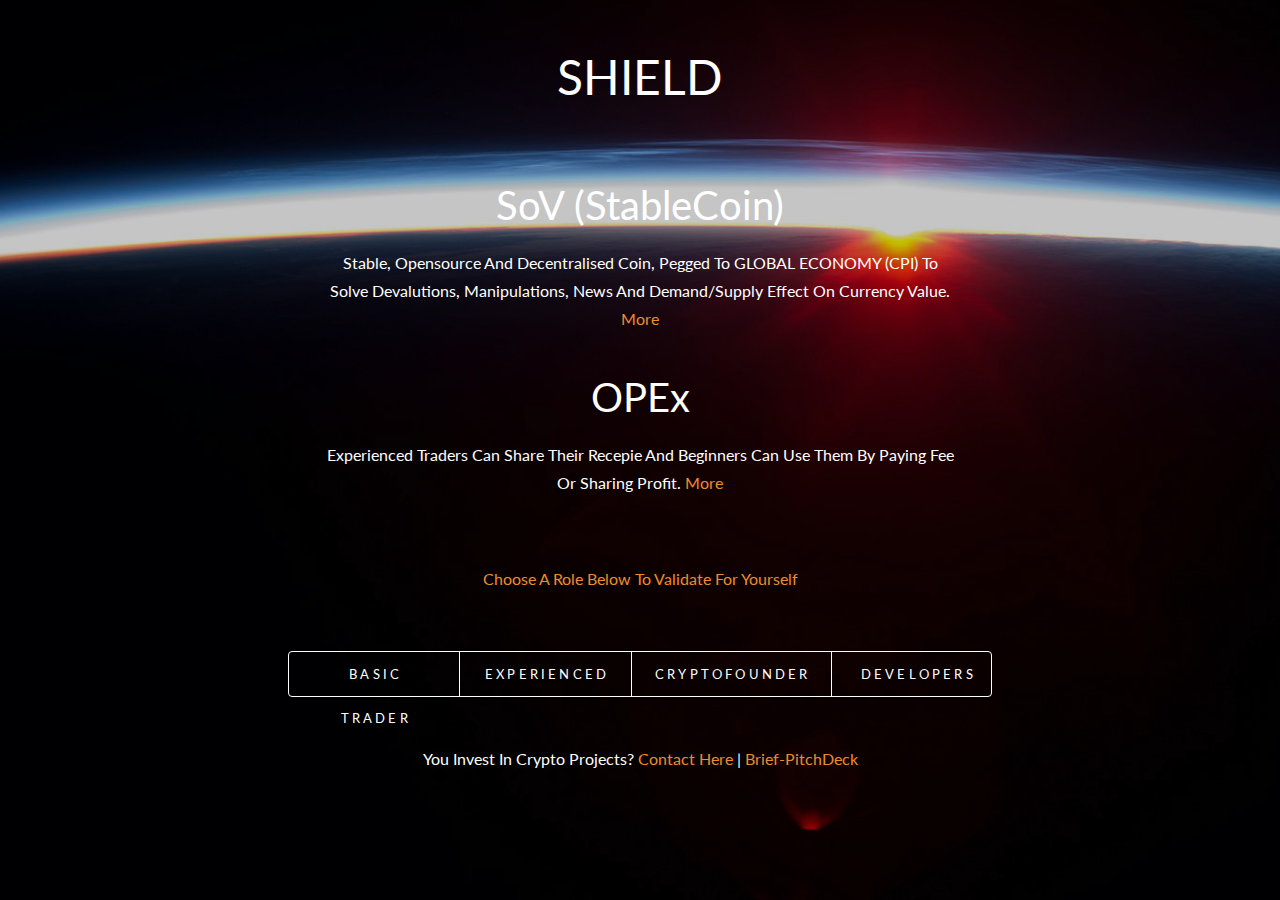
==== commit 2a86f87f: "Update index.html" ====
--- a/index.html
+++ b/index.html
@@ -48,14 +48,14 @@
 							<div class="inner">
 								<h2>OPEx</h2>
 								<div class="agileits_copyright">
-									<p>Experienced traders can share their recepie and beginners can use them by paying fee or shaing profit.
+									<p>Experienced traders can share their recepie and beginners can use them by paying fee or sharing profit.
 									<a href="opex.html" target="_blank"> More</a></p>
 								</div>
 							</div>
 							
 						</div>
 						<div class="agileits_copyright">
-							<p><a href="sov.html" target="_blank"> Choose a role and see whether OPEx is for you or not</a></p>
+							<p><a href="#"> Choose a role below to validate for yourself</a></p>
 						</div>
 						<div class="agile-nav">
 							<nav>
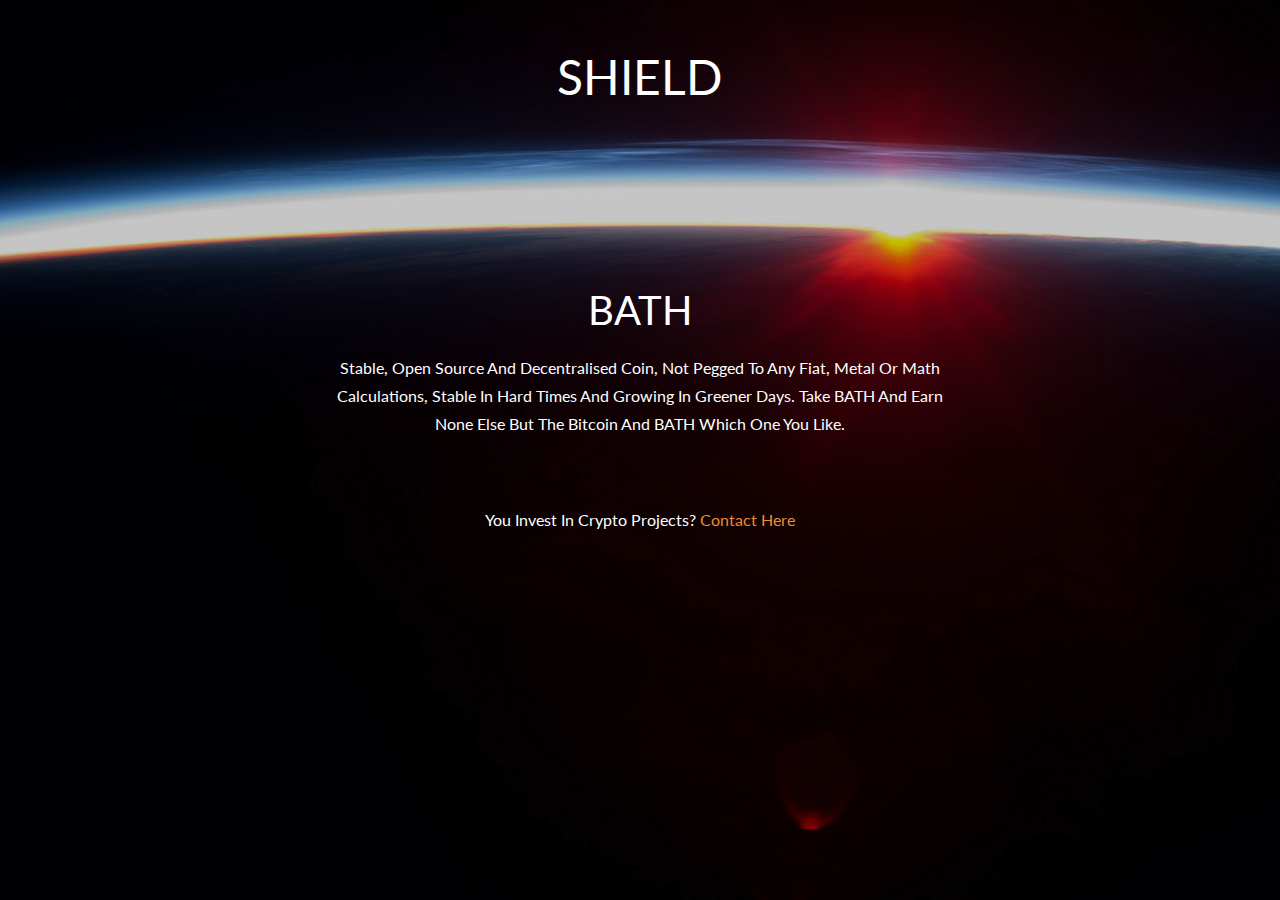
==== commit a4808d35: "Update index.html" ====
--- a/index.html
+++ b/index.html
@@ -8,11 +8,11 @@
 <!DOCTYPE html>
 <html>
 <head>
-<title>SHIELD | SoV, OPEX,</title>
+<title>SHIELD | BATH Coin</title>
 <!-- for-mobile-apps -->
 <meta name="viewport" content="width=device-width, initial-scale=1">
 <meta http-equiv="Content-Type" content="text/html; charset=utf-8" />
-<meta name="keywords" content="Different Tab Forms Widget Responsive Widget,Login form widgets, Sign up Web forms , Login signup Responsive web form,Flat Pricing table,Flat Drop downs,Registration Forms,News letter Forms,Elements"
+<meta name="keywords" content="BATH coin| Currency of the future"
 	/>
 <script>
 		addEventListener("load", function () {
@@ -34,47 +34,25 @@
 </head>
 <body>
 	<div class="main">
-		<h1>SHIELD</h1>
+		<h1>SHIELD</h1></br></br>
 			<div class="w3l_main_grids">
 				<div class="agile-w3ls">
 						
 						<div class="content-1">
 							<div class="inner">
-								<h2>SoV (StableCoin)</h2>
+								</br><h2>BATH</h2>
 								<div class="agileits_copyright">
-									<p> Stable, opensource and decentralised coin, pegged to GLOBAL ECONOMY (CPI) to solve devalutions, manipulations, news and demand/supply effect on currency value.<a href="sov.html" target="_blank"> More</a></p>
-								</div>
-							</div>
-							<div class="inner">
-								<h2>OPEx</h2>
-								<div class="agileits_copyright">
-									<p>Experienced traders can share their recepie and beginners can use them by paying fee or sharing profit.
-									<a href="opex.html" target="_blank"> More</a></p>
+									<p> Stable, open source and decentralised coin, not pegged to any fiat, metal or math calculations, stable in hard times and growing in greener days. Take BATH and earn none else but the Bitcoin and BATH which one you like.
 								</div>
 							</div>
 							
+							
 						</div>
-						<div class="agileits_copyright">
-							<p><a href="#"> Choose a role below to validate for yourself</a></p>
-						</div>
-						<div class="agile-nav">
-							<nav>
-								<ul>
-									<li><a class="popup-with-zoom-anim" href="#small-dialog">Basic Trader</a></li>
-									<li><a class="popup-with-zoom-anim" href="#small-dialog1">Experienced</a></li>
-									<li><a class="popup-with-zoom-anim" href="#small-dialog2">Cryptofounder</a></li>
-									<li><a class="popup-with-zoom-anim" href="#small-dialog3">Developers</a></li>
-
-
-									<div class="clear"></div>
-								</ul>
-							</nav>
-						</div>
-					</div>
-			</div>
+						
+						
 
 			<div class="agileits_copyright">
-				<p>You invest in crypto projects? <a href="https://docs.google.com/forms/d/e/1FAIpQLSe8ktGkxMdHptUZDzYzCmbK1CHjD-7XuiJpvUuY6eFfqFFlgA/viewform?usp=sf_link"target="_blank">Contact Here</a> | <a href="https://thecompanybrief.com/briefs/77hs2" target="_blank">Brief-PitchDeck</a></p>
+				<p>You invest in crypto projects? <a href="https://docs.google.com/forms/d/e/1FAIpQLSe8ktGkxMdHptUZDzYzCmbK1CHjD-7XuiJpvUuY6eFfqFFlgA/viewform?usp=sf_link"target="_blank">Contact Here</a></p>
 			</div>
 
 			
@@ -139,4 +117,4 @@
 			
 	</div>
 </body>
-</html>+</html>
